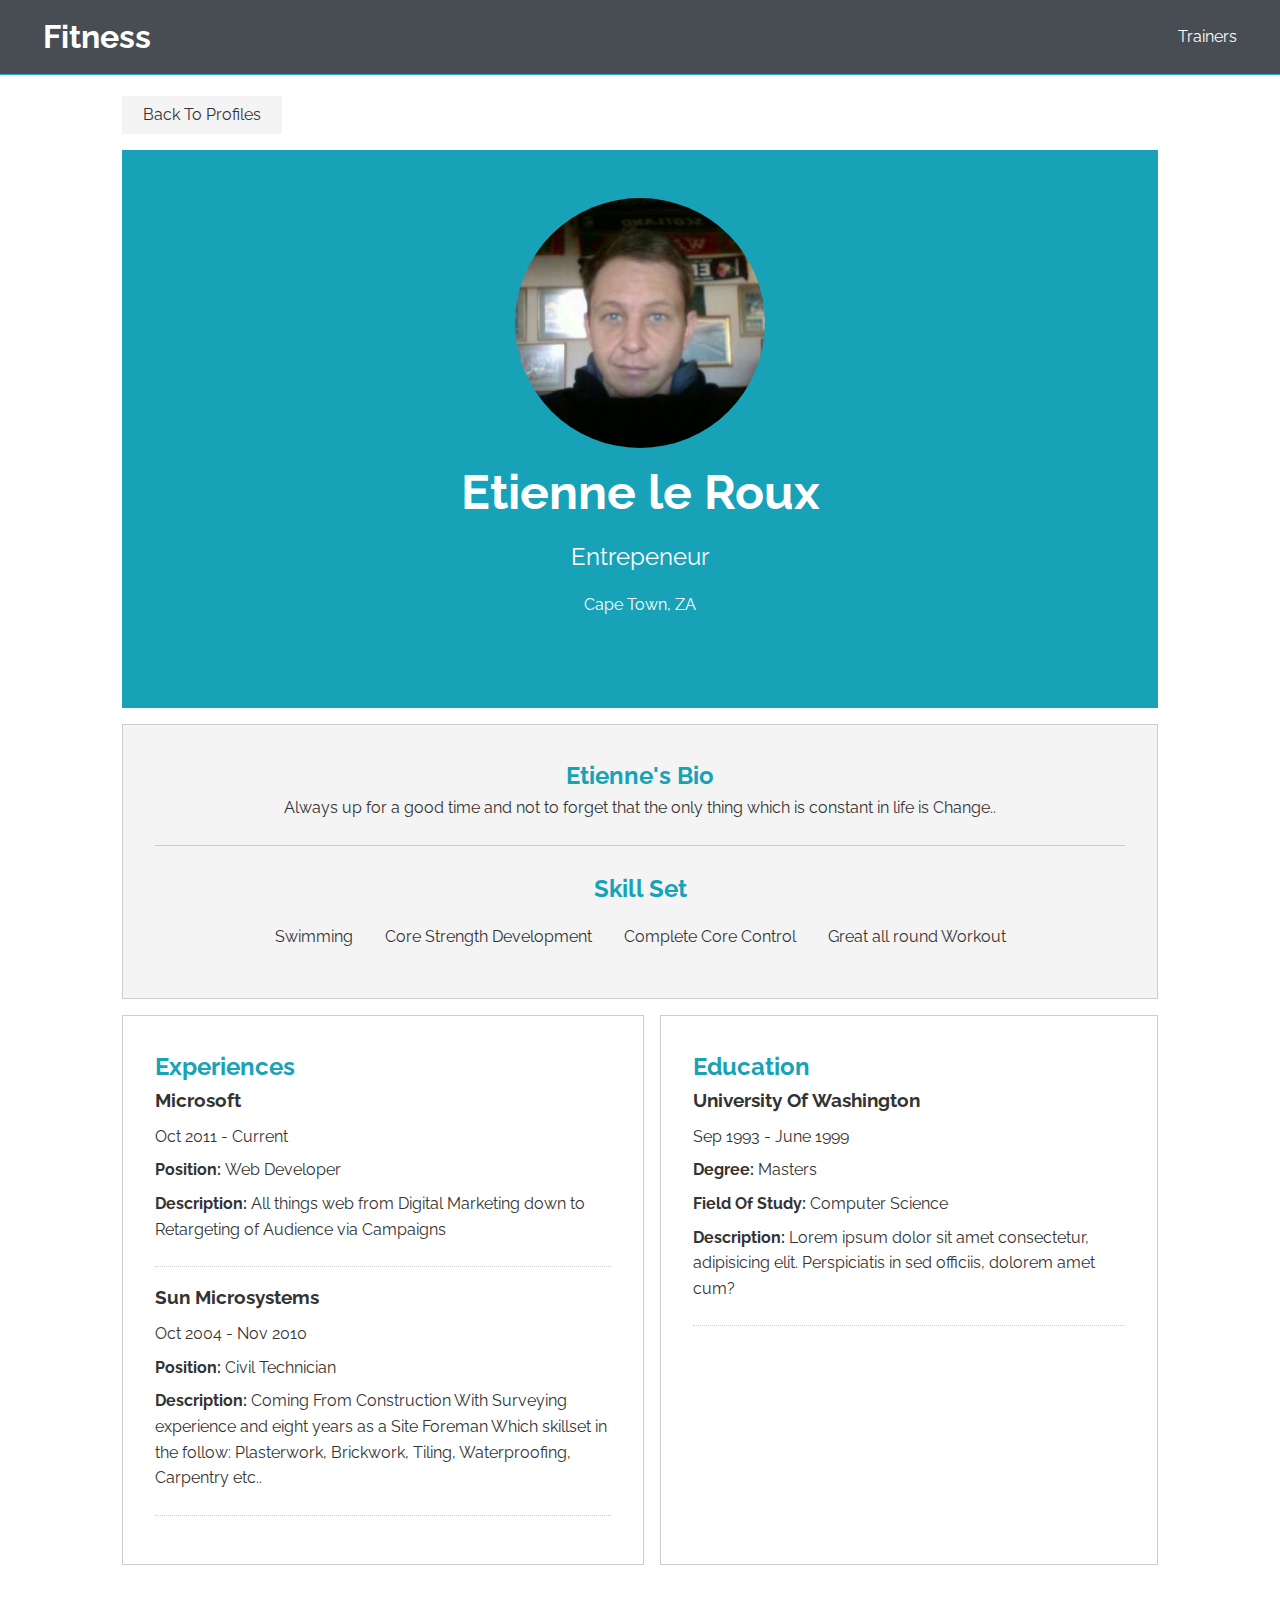
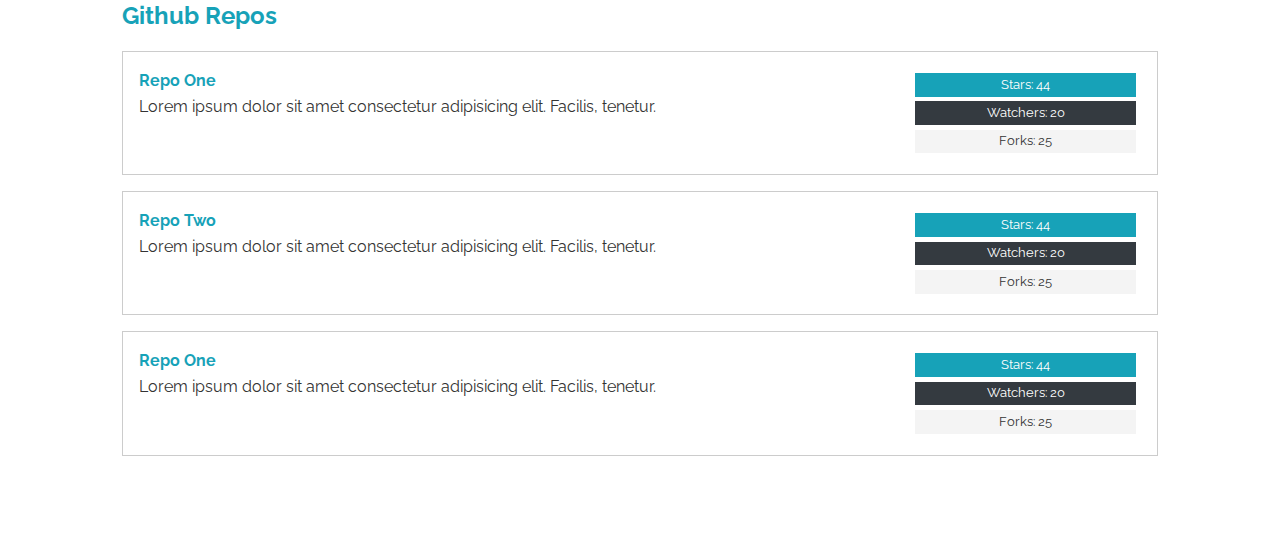
==== etienne.html @ ee4b4eb5 "first commit" ====
<!DOCTYPE html>
<html lang="en">
  <head>
    <meta charset="UTF-8" />
    <meta name="viewport" content="width=device-width, initial-scale=1.0" />
    <meta http-equiv="X-UA-Compatible" content="ie=edge" />
    <link
      rel="stylesheet"
      href="https://use.fontawesome.com/releases/v5.8.1/css/all.css"
      integrity="sha384-50oBUHEmvpQ+1lW4y57PTFmhCaXp0ML5d60M1M7uH2+nqUivzIebhndOJK28anvf"
      crossorigin="anonymous"
    />
    <link
      href="https://fonts.googleapis.com/css?family=Raleway"
      rel="stylesheet"
    />

    <link rel="stylesheet" href="css/style.min.css" />
    <title>Welcome to Fitness Connect</title>
  </head>
  <body>
    <nav class="navbar bg-dark">
      <h1>
        <a href="dashboard.html"> <i class="fas fa-code"></i> Fitness </a>
      </h1>
      <ul>
        <li><a href="profiles.html">Trainers</a></li>
        <!-- <li><a href="register.html">Register</a></li>
        <li><a href="login.html">Login</a></li> -->
      </ul>
    </nav>
    <section class="container">
      <a href="profiles.html" class="btn">Back To Profiles</a>

      <div class="profile-grid my-1">
        <!-- Top -->
        <div class="profile-top bg-primary p-2">
          <img
            class="round-img my-1"
            src="./img/me.jpg"
            alt=""
          />

          <h1 class="large">Etienne le Roux</h1>
          <p class="lead">Entrepeneur</p>
          <p>Cape Town, ZA</p>
          <div class="icons my-1">
            <a href="#">
              <i class="fas fa-globe fa-2x"></i>
            </a>
            <a href="#">
              <i class="fab fa-twitter fa-2x"></i>
            </a>
            <a href="#">
              <i class="fab fa-facebook fa-2x"></i>
            </a>
            <a href="#">
              <i class="fab fa-linkedin fa-2x"></i>
            </a>
            <a href="#">
              <i class="fab fa-instagram fa-2x"></i>
            </a>
          </div>
        </div>
        <!-- About -->
        <div class="profile-about bg-light p-2">
          <h2 class="text-primary">Etienne's Bio</h2>
          <p>
            Always up for a good time and not to forget that the only thing which is constant in life is Change..
          </p>
          <div class="line"></div>
          <h2 class="text-primary">Skill Set</h2>
          <div class="skills">
            <div class="p-1"><i class="fas fa-check"></i> Swimming</div>
            <div class="p-1"><i class="fas fa-check"></i> Core Strength Development</div>
            <div class="p-1"><i class="fas fa-check"></i> Complete Core Control</div>
            <div class="p-1"><i class="fas fa-check"></i> Great all round Workout</div>
          </div>
        </div>
        <!-- Experience -->
        <div class="profile-exp bg-white p-2">
          <h2 class="text-primary">Experiences</h2>
          <div>
            <h3>Microsoft</h3>
            <p>Oct 2011 - Current</p>
            <p><strong>Position: </strong> Web Developer</p>
            <p>
              <strong>Description: </strong>All things web from Digital Marketing down to Retargeting of Audience via Campaigns
            </p>
          </div>
          <div>
            <h3>Sun Microsystems</h3>
            <p>Oct 2004 - Nov 2010</p>
            <p><strong>Position: </strong> Civil Technician</p>
            <p>
              <strong>Description: </strong> Coming From Construction With Surveying experience and eight years as a Site Foreman Which skillset in the follow: Plasterwork, Brickwork, Tiling, Waterproofing, Carpentry etc..
            </p>
          </div>
        </div>
        <!-- Education -->
        <div class="profile-edu bg-white p-2">
          <h2 class="text-primary">Education</h2>
          <div>
            <h3>University Of Washington</h3>
            <p>Sep 1993 - June 1999</p>
            <p><strong>Degree: </strong> Masters</p>
            <p><strong>Field Of Study: </strong> Computer Science</p>
            <p>
              <strong>Description: </strong>Lorem ipsum dolor sit amet
              consectetur, adipisicing elit. Perspiciatis in sed officiis,
              dolorem amet cum?
            </p>
          </div>
        </div>
        <!-- Github Repos -->
        <div class="profile-github">
          <h2 class="text-primary my-1">
            <i class="fab fa-github"></i> Github Repos
          </h2>
          <div class="repo bg-white my-1 p-1">
            <div>
              <h4><a href="#">Repo One</a></h4>
              <p>
                Lorem ipsum dolor sit amet consectetur adipisicing elit.
                Facilis, tenetur.
              </p>
            </div>

            <div>
              <ul>
                <li class="badge badge-primary">Stars: 44</li>
                <li class="badge badge-dark">Watchers: 20</li>
                <li class="badge badge-light">Forks: 25</li>
              </ul>
            </div>
          </div>

          <div class="repo bg-white my-1 p-1">
            <div>
              <h4><a href="#">Repo Two</a></h4>
              <p>
                Lorem ipsum dolor sit amet consectetur adipisicing elit.
                Facilis, tenetur.
              </p>
            </div>

            <div>
              <ul>
                <li class="badge badge-primary">Stars: 44</li>
                <li class="badge badge-dark">Watchers: 20</li>
                <li class="badge badge-light">Forks: 25</li>
              </ul>
            </div>
          </div>

          <div class="repo bg-white my-1 p-1">
            <div>
              <h4><a href="#">Repo One</a></h4>
              <p>
                Lorem ipsum dolor sit amet consectetur adipisicing elit.
                Facilis, tenetur.
              </p>
            </div>

            <div>
              <ul>
                <li class="badge badge-primary">Stars: 44</li>
                <li class="badge badge-dark">Watchers: 20</li>
                <li class="badge badge-light">Forks: 25</li>
              </ul>
            </div>
          </div>
        </div>
      </div>
    </section>
  </body>
</html>
---- css/style.min.css ----
.m-1{margin:1rem}.my-1{margin:1rem 0}.p-1{padding:1rem}.py-1{padding:1rem 0}.m-2{margin:2rem}.my-2{margin:2rem 0}.p-2{padding:2rem}.py-2{padding:2rem 0}.m-3{margin:3rem}.my-3{margin:3rem 0}.p-3{padding:3rem}.py-3{padding:3rem 0}.m-4{margin:4rem}.my-4{margin:4rem 0}.p-4{padding:4rem}.py-4{padding:4rem 0}.m-5{margin:5rem}.my-5{margin:5rem 0}.p-5{padding:5rem}.py-5{padding:5rem 0}.container{max-width:1100px;margin:auto;overflow:hidden;padding:0 2rem;margin-top:6rem;margin-bottom:3rem}.x-large{font-size:4rem;line-height:1.2;margin-bottom:1rem}.large{font-size:3rem;line-height:1.2;margin-bottom:1rem}.lead{font-size:1.5rem;margin-bottom:1rem}.text-primary{color:#17a2b8}.round-img{border-radius:50%}.line{height:1px;background:#ccc;margin:1.5rem 0}.bg-primary{background-color:#17a2b8;color:#fff}.bg-light{background-color:#f4f4f4;color:#333;border:#ccc 1px solid}.bg-dark{background-color:#343a40;color:#fff}.bg-success{background-color:#28a745;color:#fff}.bg-danger{background-color:#dc3545;color:#fff}.bg-white{background-color:#fff;color:#333;border:#ccc 1px solid}.btn{display:inline-block;background:#f4f4f4;color:#333;padding:0.4rem 1.3rem;border:none;cursor:pointer;font-size:1rem;margin-right:0.5rem;outline:none;-webkit-transition:all 0.2s ease-in;transition:all 0.2s ease-in}.btn.btn-primary{background-color:#17a2b8;color:#fff}.btn.btn-primary:hover{background:#1ab6cf}.btn.btn-dark{background-color:#343a40;color:#fff}.btn.btn-dark:hover{background:#3f474e}.btn.btn-success{background-color:#28a745;color:#fff}.btn.btn-success:hover{background:#2dbc4e}.btn.btn-danger{background-color:#dc3545;color:#fff}.btn.btn-danger:hover{background:#e04b59}.btn:hover{background:#626d78;color:#fff}.alert{padding:0.8rem;margin:1rem;opacity:0.9;background:#f4f4f4;color:#333}.alert.alert-primary{background-color:#17a2b8;color:#fff}.alert.alert-dark{background-color:#343a40;color:#fff}.alert.alert-success{background-color:#28a745;color:#fff}.alert.alert-danger{background-color:#dc3545;color:#fff}.badge{font-size:0.8rem;padding:0.1rem;text-align:center;margin:0.3rem;background:#f4f4f4;color:#333}.badge.badge-primary{background-color:#17a2b8;color:#fff}.badge.badge-dark{background-color:#343a40;color:#fff}.badge.badge-success{background-color:#28a745;color:#fff}.badge.badge-danger{background-color:#dc3545;color:#fff}.dark-overlay{height:100%;width:100%;position:absolute;top:0;left:0;background-color:rgba(0,0,0,0.7)}.table th,.table td{padding:1rem;text-align:left}.table th{background:#f4f4f4}.form-group{margin:1.2rem 0}.form-text{display:block;margin-top:0.3rem;color:#888}.form input[type='text'],.form input[type='email'],.form input[type='password'],.form input[type='date'],.form select,.form textarea{display:block;width:100%;padding:0.4rem;font-size:1.2rem;border:1px solid #ccc}.form input[type='submit']{font:inherit}.form .social-input{display:-webkit-box;display:-ms-flexbox;display:flex}.form .social-input i{padding:0.5rem;width:4rem}.form .social-input i.fa-twitter{color:#38a1f3}.form .social-input i.fa-facebook{color:#3b5998}.form .social-input i.fa-instagram{color:#3f729b}.form .social-input i.fa-youtube{color:#c4302b}.form .social-input i.fa-linkedin{color:#0077b5}*{-webkit-box-sizing:border-box;box-sizing:border-box;margin:0;padding:0}body{font-family:'Raleway', sans-serif;font-size:1rem;line-height:1.6;background-color:#fff;color:#333}a{text-decoration:none;color:#17a2b8}ul{list-style:none}img{width:100%}.navbar{display:-webkit-box;display:-ms-flexbox;display:flex;-webkit-box-align:center;-ms-flex-align:center;align-items:center;-webkit-box-pack:justify;-ms-flex-pack:justify;justify-content:space-between;padding:0.7rem 2rem;position:fixed;z-index:1;width:100%;top:0;border-bottom:solid 1px #17a2b8;opacity:0.9}.navbar ul{display:-webkit-box;display:-ms-flexbox;display:flex}.navbar a{color:#fff;padding:0.45rem;margin:0 0.25rem}.navbar a:hover{color:#17a2b8}.landing{position:relative;background:url("../img/trx1.jpg") no-repeat center center/cover;height:100vh}.landing-inner{color:#fff;height:100%;display:-webkit-box;display:-ms-flexbox;display:flex;-webkit-box-orient:vertical;-webkit-box-direction:normal;-ms-flex-direction:column;flex-direction:column;width:80%;margin:auto;-webkit-box-align:center;-ms-flex-align:center;align-items:center;-webkit-box-pack:center;-ms-flex-pack:center;justify-content:center;text-align:center}.profile{display:-ms-grid;display:grid;-ms-grid-columns:2fr 4fr 2fr;grid-template-columns:2fr 4fr 2fr;grid-gap:2rem;-webkit-box-align:center;-ms-flex-align:center;align-items:center;padding:1rem;line-height:1.8;margin-bottom:1rem}.profile-grid{display:-ms-grid;display:grid;grid-template-areas:'top top' 'about about' 'exp edu' 'github github';grid-gap:1rem}.profile-grid .profile-top{-ms-grid-row:1;-ms-grid-column:1;-ms-grid-column-span:2;grid-area:top;display:-webkit-box;display:-ms-flexbox;display:flex;-webkit-box-orient:vertical;-webkit-box-direction:normal;-ms-flex-direction:column;flex-direction:column;-webkit-box-align:center;-ms-flex-align:center;align-items:center;-webkit-box-pack:center;-ms-flex-pack:center;justify-content:center;text-align:center}.profile-grid .profile-top img{width:250px}.profile-grid .profile-top .icons a{color:#fff;margin:0 0.3rem}.profile-grid .profile-top .icons a:hover{color:#343a40}.profile-grid .profile-about{-ms-grid-row:2;-ms-grid-column:1;-ms-grid-column-span:2;grid-area:about;text-align:center}.profile-grid .profile-about .skills{display:-webkit-box;display:-ms-flexbox;display:flex;-webkit-box-pack:center;-ms-flex-pack:center;justify-content:center;-webkit-box-align:center;-ms-flex-align:center;align-items:center;text-align:center}.profile-grid .profile-exp{-ms-grid-row:3;-ms-grid-column:1;grid-area:exp}.profile-grid .profile-edu{-ms-grid-row:3;-ms-grid-column:2;grid-area:edu}.profile-grid .profile-exp>div,.profile-grid .profile-edu>div{margin-bottom:1rem;padding-bottom:1rem;border-bottom:#ccc 1px dotted}.profile-grid .profile-exp:last-child,.profile-grid .profile-edu:last-child{border:none}.profile-grid .profile-exp p,.profile-grid .profile-edu p{margin:0.5rem 0}.profile-grid .profile-github{-ms-grid-row:4;-ms-grid-column:1;-ms-grid-column-span:2;grid-area:github}.profile-grid .profile-github .repo{display:-webkit-box;display:-ms-flexbox;display:flex}.profile-grid .profile-github .repo>div:first-child{-webkit-box-flex:7;-ms-flex:7;flex:7;-ms-flex-preferred-size:70%;flex-basis:70%}.profile-grid .profile-github .repo>div:last-child{-webkit-box-flex:3;-ms-flex:3;flex:3;-ms-flex-preferred-size:20%;flex-basis:20%}.post-form-header{padding:0.5rem}.post{display:-ms-grid;display:grid;-ms-grid-columns:1fr 4fr;grid-template-columns:1fr 4fr;grid-gap:2rem;-webkit-box-align:center;-ms-flex-align:center;align-items:center}.post>div:first-child{text-align:center}.post img{width:150px}@media (max-width: 700px){.hide-sm{display:none}.container{margin-top:8rem}.x-large{font-size:3rem}.large{font-size:2rem}.lead{font-size:1rem}.navbar{display:block;text-align:center}.navbar ul{text-align:center;-webkit-box-pack:center;-ms-flex-pack:center;justify-content:center}.navbar h1{margin-bottom:1rem}.dash-buttons a{display:block;width:100%;margin-bottom:0.2rem}.profile{-ms-grid-columns:1fr;grid-template-columns:1fr;text-align:center}.profile ul{display:none}.profile-grid{grid-template-areas:'top' 'about' 'exp' 'edu' 'github'}.profile-about .skills{-webkit-box-orient:vertical;-webkit-box-direction:normal;-ms-flex-direction:column;flex-direction:column}.post{-ms-grid-columns:1fr;grid-template-columns:1fr}.post a,.post button{padding:0.3rem 0.4rem}}
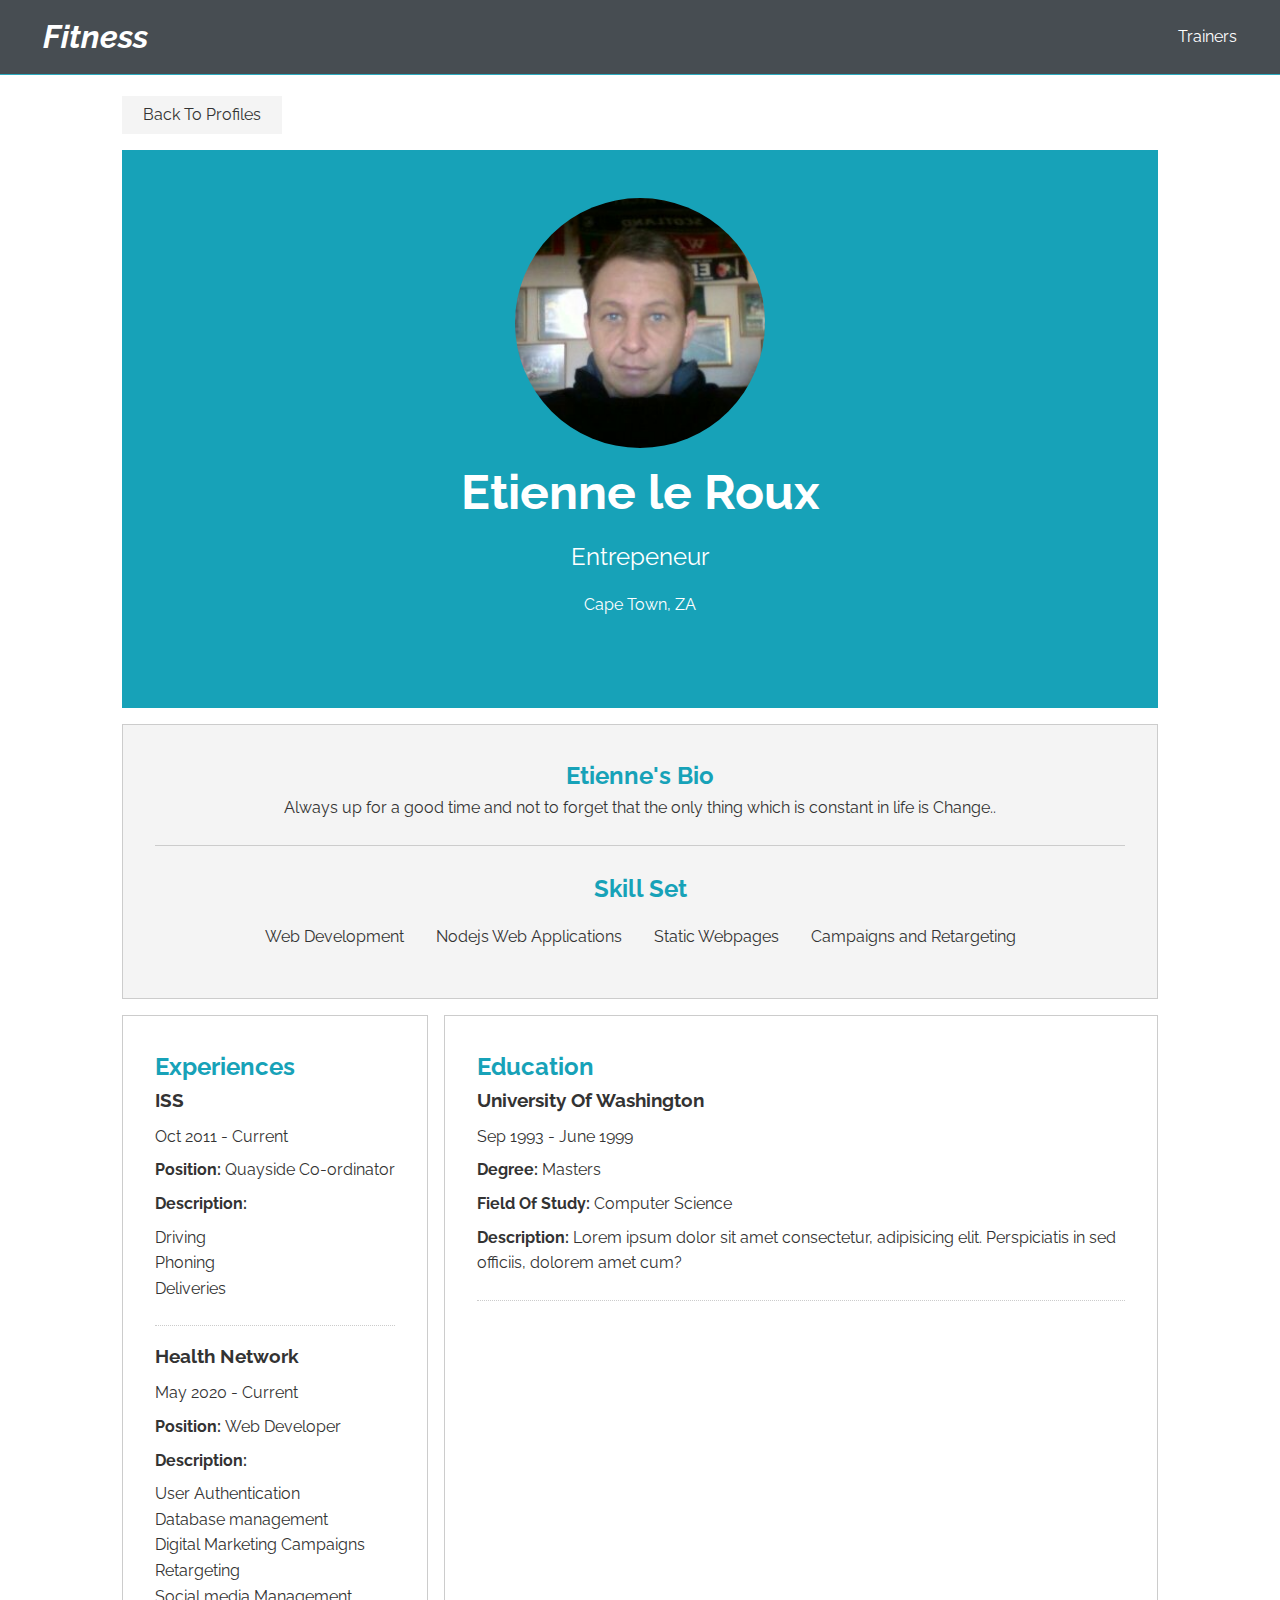
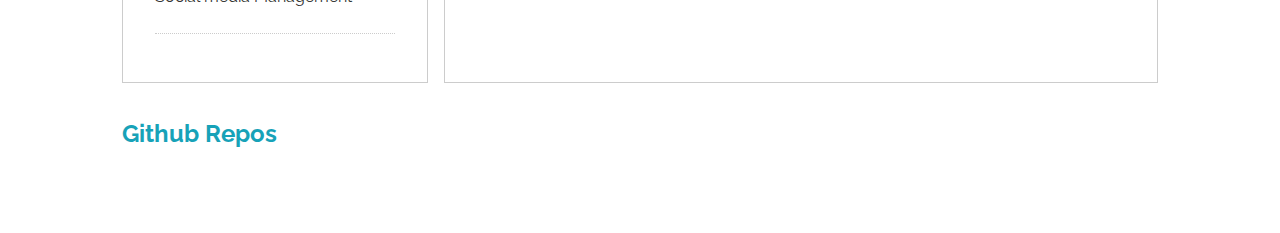
==== commit 798f25e1: "Update etienne.html" ====
--- a/etienne.html
+++ b/etienne.html
@@ -21,7 +21,7 @@
   <body>
     <nav class="navbar bg-dark">
       <h1>
-        <a href="dashboard.html"> <i class="fas fa-code"></i> Fitness </a>
+        <a href="dashboard.html"> <i class="fas fa-dumbbell"> Fitness</i>
       </h1>
       <ul>
         <li><a href="profiles.html">Trainers</a></li>
@@ -71,29 +71,41 @@
           <div class="line"></div>
           <h2 class="text-primary">Skill Set</h2>
           <div class="skills">
-            <div class="p-1"><i class="fas fa-check"></i> Swimming</div>
-            <div class="p-1"><i class="fas fa-check"></i> Core Strength Development</div>
-            <div class="p-1"><i class="fas fa-check"></i> Complete Core Control</div>
-            <div class="p-1"><i class="fas fa-check"></i> Great all round Workout</div>
+            <div class="p-1"><i class="fas fa-check"></i> Web Development</div>
+            <div class="p-1"><i class="fas fa-check"></i> Nodejs Web Applications</div>
+            <div class="p-1"><i class="fas fa-check"></i> Static Webpages</div>
+            <div class="p-1"><i class="fas fa-check"></i> Campaigns and Retargeting</div>
           </div>
         </div>
         <!-- Experience -->
         <div class="profile-exp bg-white p-2">
           <h2 class="text-primary">Experiences</h2>
           <div>
-            <h3>Microsoft</h3>
+            <h3>ISS</h3>
             <p>Oct 2011 - Current</p>
-            <p><strong>Position: </strong> Web Developer</p>
+            <p><strong>Position: </strong> Quayside Co-ordinator</p>
             <p>
-              <strong>Description: </strong>All things web from Digital Marketing down to Retargeting of Audience via Campaigns
+              <strong>Description: </strong>
+              <ul>
+                <li>Driving</li>
+                <li>Phoning</li>
+                <li>Deliveries</li>
+              </ul>
             </p>
           </div>
           <div>
-            <h3>Sun Microsystems</h3>
-            <p>Oct 2004 - Nov 2010</p>
-            <p><strong>Position: </strong> Civil Technician</p>
+            <h3>Health Network</h3>
+            <p>May 2020 - Current</p>
+            <p><strong>Position: </strong> Web Developer</p>
             <p>
-              <strong>Description: </strong> Coming From Construction With Surveying experience and eight years as a Site Foreman Which skillset in the follow: Plasterwork, Brickwork, Tiling, Waterproofing, Carpentry etc..
+              <strong>Description: </strong> 
+              <ul>
+                <li>User Authentication</li>
+                <li>Database management</li>
+                <li>Digital Marketing Campaigns</li>
+                <li>Retargeting</li>
+                <li>Social media Management</li>
+              </ul>
             </p>
           </div>
         </div>
@@ -117,7 +129,7 @@
           <h2 class="text-primary my-1">
             <i class="fab fa-github"></i> Github Repos
           </h2>
-          <div class="repo bg-white my-1 p-1">
+          <!-- <div class="repo bg-white my-1 p-1">
             <div>
               <h4><a href="#">Repo One</a></h4>
               <p>
@@ -133,9 +145,9 @@
                 <li class="badge badge-light">Forks: 25</li>
               </ul>
             </div>
-          </div>
+          </div> -->
 
-          <div class="repo bg-white my-1 p-1">
+          <!-- <div class="repo bg-white my-1 p-1">
             <div>
               <h4><a href="#">Repo Two</a></h4>
               <p>
@@ -151,9 +163,9 @@
                 <li class="badge badge-light">Forks: 25</li>
               </ul>
             </div>
-          </div>
+          </div> -->
 
-          <div class="repo bg-white my-1 p-1">
+          <!-- <div class="repo bg-white my-1 p-1">
             <div>
               <h4><a href="#">Repo One</a></h4>
               <p>
@@ -169,7 +181,7 @@
                 <li class="badge badge-light">Forks: 25</li>
               </ul>
             </div>
-          </div>
+          </div> -->
         </div>
       </div>
     </section>
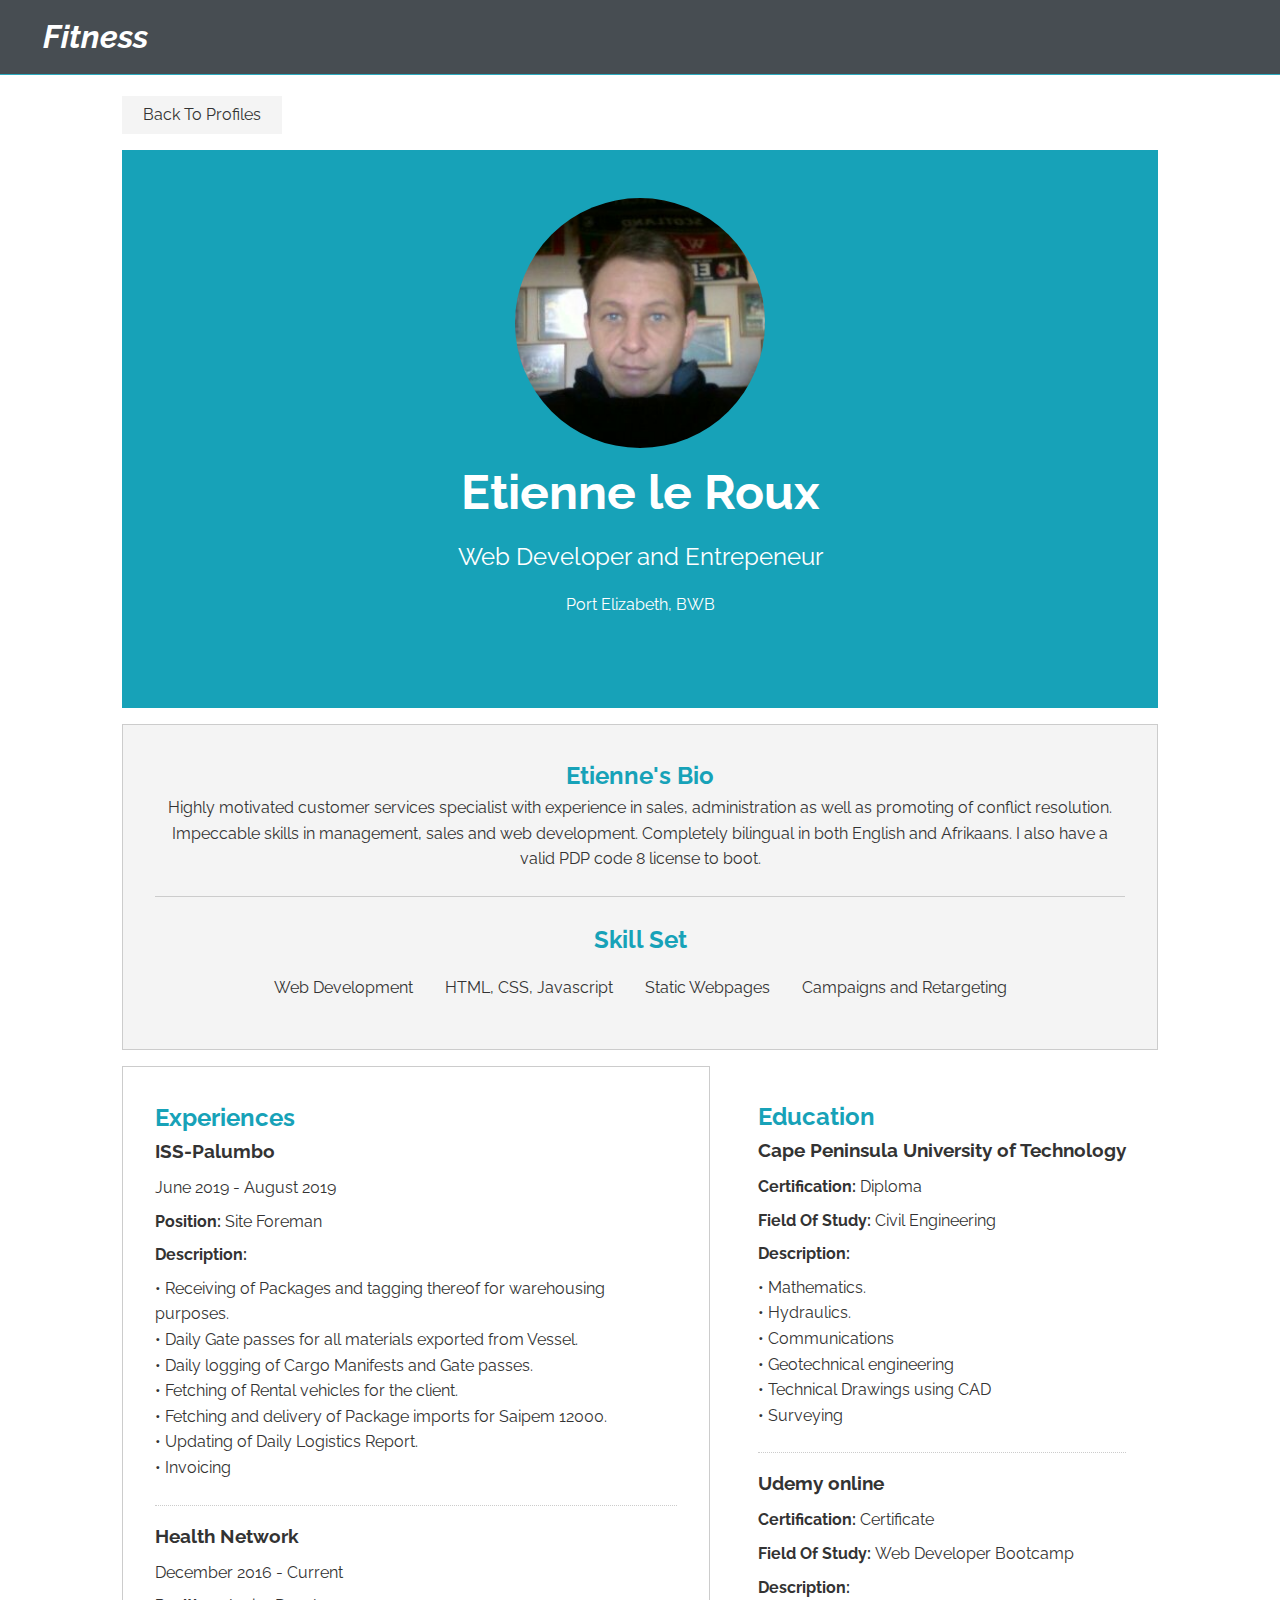
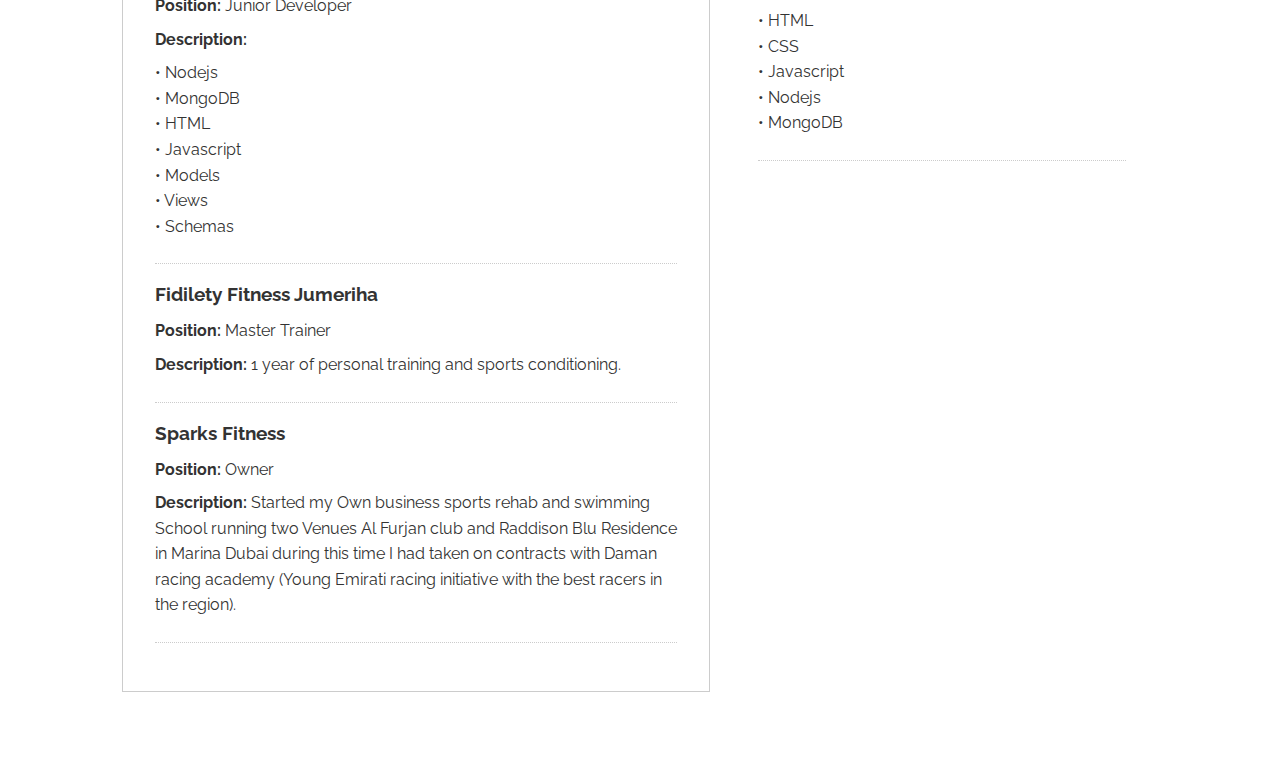
==== commit 51483fb0: "update" ====
--- a/etienne.html
+++ b/etienne.html
@@ -16,18 +16,18 @@
     />
 
     <link rel="stylesheet" href="css/style.min.css" />
-    <title>Welcome to Fitness Connect</title>
+    <title>Welcome to the FitnessConnect</title>
   </head>
   <body>
     <nav class="navbar bg-dark">
       <h1>
-        <a href="dashboard.html"> <i class="fas fa-dumbbell"> Fitness</i>
+        <a href="index.html"> <i class="fas fa-dumbbell"> Fitness</i>
       </h1>
-      <ul>
+      <!-- <ul>
         <li><a href="profiles.html">Trainers</a></li>
-        <!-- <li><a href="register.html">Register</a></li>
-        <li><a href="login.html">Login</a></li> -->
-      </ul>
+        <li><a href="register.html">Register</a></li>
+        <li><a href="login.html">Login</a></li>
+      </ul> -->
     </nav>
     <section class="container">
       <a href="profiles.html" class="btn">Back To Profiles</a>
@@ -42,8 +42,8 @@
           />
 
           <h1 class="large">Etienne le Roux</h1>
-          <p class="lead">Entrepeneur</p>
-          <p>Cape Town, ZA</p>
+          <p class="lead">Web Developer and Entrepeneur</p>
+          <p>Port Elizabeth, BWB</p>
           <div class="icons my-1">
             <a href="#">
               <i class="fas fa-globe fa-2x"></i>
@@ -66,13 +66,13 @@
         <div class="profile-about bg-light p-2">
           <h2 class="text-primary">Etienne's Bio</h2>
           <p>
-            Always up for a good time and not to forget that the only thing which is constant in life is Change..
+            Highly motivated customer services specialist with experience in sales, administration as well as promoting of conflict resolution. Impeccable skills in management, sales and web development. Completely bilingual in both English and Afrikaans. I also have a valid PDP code 8 license to boot.
           </p>
           <div class="line"></div>
           <h2 class="text-primary">Skill Set</h2>
           <div class="skills">
             <div class="p-1"><i class="fas fa-check"></i> Web Development</div>
-            <div class="p-1"><i class="fas fa-check"></i> Nodejs Web Applications</div>
+            <div class="p-1"><i class="fas fa-check"></i> HTML, CSS, Javascript</div>
             <div class="p-1"><i class="fas fa-check"></i> Static Webpages</div>
             <div class="p-1"><i class="fas fa-check"></i> Campaigns and Retargeting</div>
           </div>
@@ -81,31 +81,53 @@
         <div class="profile-exp bg-white p-2">
           <h2 class="text-primary">Experiences</h2>
           <div>
-            <h3>ISS</h3>
-            <p>Oct 2011 - Current</p>
-            <p><strong>Position: </strong> Quayside Co-ordinator</p>
+            <h3>ISS-Palumbo</h3>
+            <p>June 2019 - August 2019</p>
+            <p><strong>Position: </strong> Site Foreman</p>
             <p>
-              <strong>Description: </strong>
+              <strong>Description: </strong> 
               <ul>
-                <li>Driving</li>
-                <li>Phoning</li>
-                <li>Deliveries</li>
+                <li>• Receiving of Packages and tagging thereof for warehousing purposes.</li>
+                <li>• Daily Gate passes for all materials exported from Vessel.</li> 
+                <li>• Daily logging of Cargo Manifests and Gate passes.</li> 
+                <li>• Fetching of Rental vehicles for the client.</li> 
+                <li>• Fetching and delivery of Package imports for Saipem 12000.</li>
+                <li>• Updating of Daily Logistics Report.</li>
+                <li>• Invoicing</li> 
               </ul>
             </p>
           </div>
           <div>
             <h3>Health Network</h3>
-            <p>May 2020 - Current</p>
-            <p><strong>Position: </strong> Web Developer</p>
+            <p>December 2016 - Current</p>
+            <p><strong>Position: </strong> Junior Developer</p>
             <p>
-              <strong>Description: </strong> 
+              <strong>Description: </strong>
               <ul>
-                <li>User Authentication</li>
-                <li>Database management</li>
-                <li>Digital Marketing Campaigns</li>
-                <li>Retargeting</li>
-                <li>Social media Management</li>
+                <li>• Nodejs</li>
+                <li>• MongoDB</li> 
+                <li>• HTML</li> 
+                <li>• Javascript</li> 
+                <li>• Models</li> 
+                <li>• Views</li> 
+                <li>• Schemas</li>              
               </ul>
+            </p>
+          </div>
+          <div>
+            <h3>Fidilety Fitness Jumeriha</h3>
+            <p></p>
+            <p><strong>Position: </strong> Master Trainer</p>
+            <p>
+              <strong>Description: </strong> 1 year of personal training and sports conditioning.
+            </p>
+          </div>
+          <div>
+            <h3>Sparks Fitness</h3>
+            <p></p>
+            <p><strong>Position: </strong> Owner</p>
+            <p>
+              <strong>Description: </strong>Started my Own business sports rehab and swimming School running two Venues Al Furjan club and Raddison Blu Residence in Marina Dubai during this time I had taken on contracts with Daman racing academy (Young Emirati racing initiative with the best racers in the region).
             </p>
           </div>
         </div>
@@ -113,75 +135,40 @@
         <div class="profile-edu bg-white p-2">
           <h2 class="text-primary">Education</h2>
           <div>
-            <h3>University Of Washington</h3>
-            <p>Sep 1993 - June 1999</p>
-            <p><strong>Degree: </strong> Masters</p>
-            <p><strong>Field Of Study: </strong> Computer Science</p>
+            <h3>Cape Peninsula University of Technology</h3>
+            <p></p>
+            <p><strong>Certification: </strong> Diploma</p>
+            <p><strong>Field Of Study: </strong> Civil Engineering</p>
             <p>
-              <strong>Description: </strong>Lorem ipsum dolor sit amet
-              consectetur, adipisicing elit. Perspiciatis in sed officiis,
-              dolorem amet cum?
+              <strong>Description: </strong>
+              <ul>
+                <li>• Mathematics.</li>
+                <li>• Hydraulics.</li> 
+                <li>• Communications</li> 
+                <li>• Geotechnical engineering</li> 
+                <li>• Technical Drawings using CAD</li>
+                <li>• Surveying</li>
+              </ul> 
+            </p>
+          </div>
+          <div>
+            <h3>Udemy online</h3>
+            <p></p>
+            <p><strong>Certification: </strong> Certificate</p>
+            <p><strong>Field Of Study: </strong> Web Developer Bootcamp</p>
+            <p>
+              <strong>Description: </strong> 
+              <ul>
+              <li>• HTML</li>
+              <li>• CSS</li> 
+              <li>• Javascript</li> 
+              <li>• Nodejs</li> 
+              <li>• MongoDB</li>
+              </ul>
             </p>
           </div>
         </div>
-        <!-- Github Repos -->
-        <div class="profile-github">
-          <h2 class="text-primary my-1">
-            <i class="fab fa-github"></i> Github Repos
-          </h2>
-          <!-- <div class="repo bg-white my-1 p-1">
-            <div>
-              <h4><a href="#">Repo One</a></h4>
-              <p>
-                Lorem ipsum dolor sit amet consectetur adipisicing elit.
-                Facilis, tenetur.
-              </p>
-            </div>
 
-            <div>
-              <ul>
-                <li class="badge badge-primary">Stars: 44</li>
-                <li class="badge badge-dark">Watchers: 20</li>
-                <li class="badge badge-light">Forks: 25</li>
-              </ul>
-            </div>
-          </div> -->
-
-          <!-- <div class="repo bg-white my-1 p-1">
-            <div>
-              <h4><a href="#">Repo Two</a></h4>
-              <p>
-                Lorem ipsum dolor sit amet consectetur adipisicing elit.
-                Facilis, tenetur.
-              </p>
-            </div>
-
-            <div>
-              <ul>
-                <li class="badge badge-primary">Stars: 44</li>
-                <li class="badge badge-dark">Watchers: 20</li>
-                <li class="badge badge-light">Forks: 25</li>
-              </ul>
-            </div>
-          </div> -->
-
-          <!-- <div class="repo bg-white my-1 p-1">
-            <div>
-              <h4><a href="#">Repo One</a></h4>
-              <p>
-                Lorem ipsum dolor sit amet consectetur adipisicing elit.
-                Facilis, tenetur.
-              </p>
-            </div>
-
-            <div>
-              <ul>
-                <li class="badge badge-primary">Stars: 44</li>
-                <li class="badge badge-dark">Watchers: 20</li>
-                <li class="badge badge-light">Forks: 25</li>
-              </ul>
-            </div>
-          </div> -->
         </div>
       </div>
     </section>
